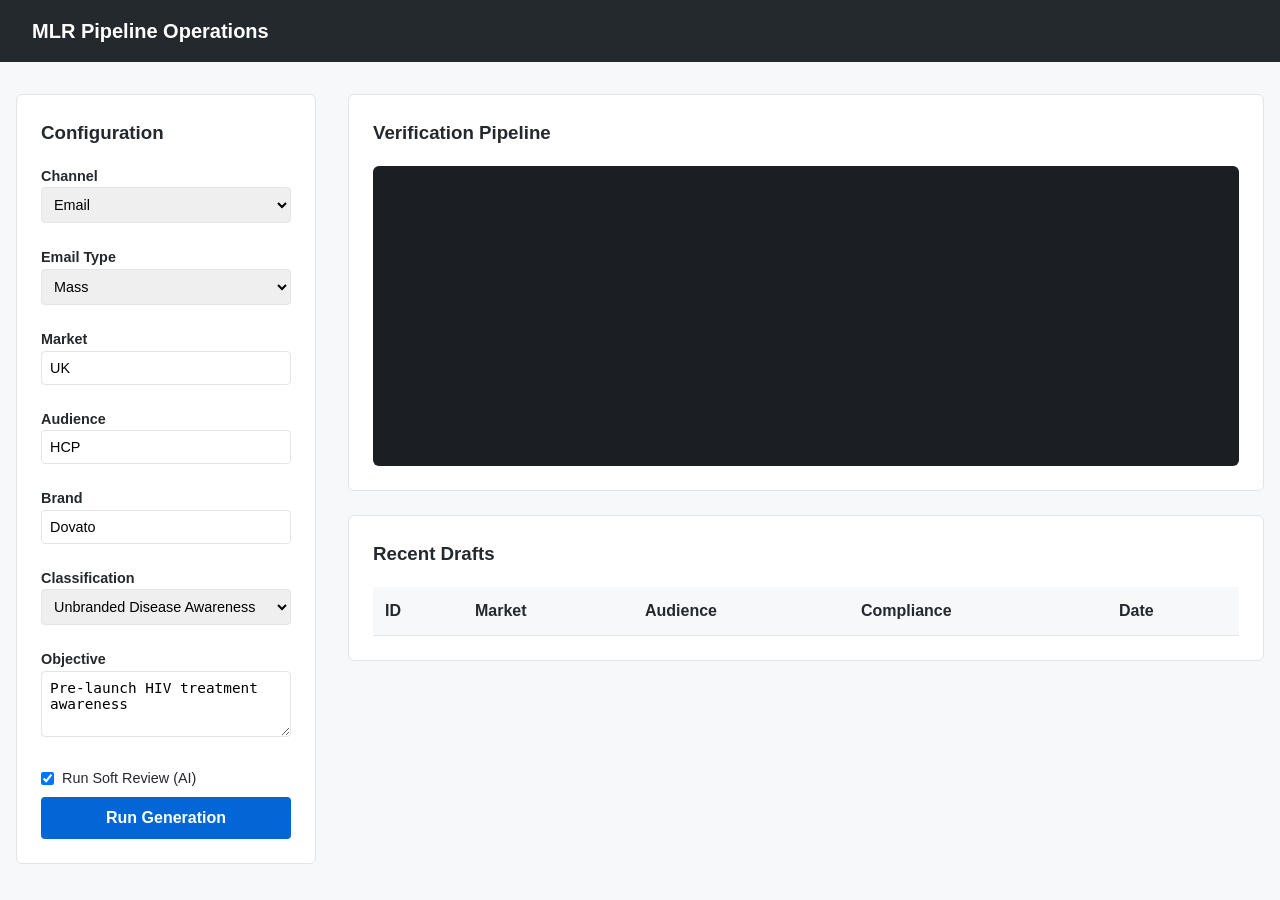
==== static/index.html @ 28fc7f42 "feat: implement MLR pipeline dashboard with FastAPI static serving and UI configuration panel" ====
<!DOCTYPE html>
<html lang="en">
<head>
    <meta charset="UTF-8">
    <meta name="viewport" content="width=device-width, initial-scale=1.0">
    <title>MLR Draft Pipeline</title>
    <link rel="stylesheet" href="/static/styles.css">
</head>
<body>
    <div class="navbar">
        MLR Pipeline Operations
    </div>

    <div class="container">
        <!-- Sidebar Configuration -->
        <aside class="sidebar">
            <h3>Configuration</h3>
            <form id="configForm">
                <label>Channel
                    <select id="channel" name="channel">
                        <option value="email">Email</option>
                        <option value="web">Web</option>
                    </select>
                </label>
                
                <label id="emailTypeLabel">Email Type
                    <select id="email_type" name="email_type">
                        <option value="mass">Mass</option>
                        <option value="1:1">1:1</option>
                    </select>
                </label>

                <label>Market
                    <input type="text" id="market" name="market" value="UK" required>
                </label>

                <label>Audience
                    <input type="text" id="audience" name="audience" value="HCP" required>
                </label>

                <label>Brand
                    <input type="text" id="brand" name="brand" value="Dovato" required>
                </label>

                <label>Classification
                    <select id="classification" name="classification">
                        <option value="unbranded">Unbranded Disease Awareness</option>
                        <option value="branded">Branded</option>
                    </select>
                </label>

                <label>Objective
                    <textarea id="objective" name="objective" rows="3" required>Pre-launch HIV treatment awareness</textarea>
                </label>

                <label style="display:flex; align-items:center; gap:0.5rem; font-weight:normal;">
                    <input type="checkbox" id="run_soft_review" name="run_soft_review" checked style="width:auto;margin:0;">
                    Run Soft Review (AI)
                </label>

                <button type="submit" id="generateBtn">Run Generation</button>
            </form>
        </aside>

        <!-- Main Content -->
        <main class="main-content">
            <div class="card">
                <h3>Verification Pipeline</h3>
                <div class="log-console" id="logConsole">
                    <!-- Logs stream here -->
                </div>
            </div>

            <div class="card" id="resultsCard" style="display: none;">
                <div class="tabs">
                    <button class="tab-btn active" data-tab="preview">Live Preview</button>
                    <button class="tab-btn" data-tab="audit">Audit & Grades</button>
                    <button class="tab-btn" data-tab="code">Raw HTML</button>
                </div>

                <div id="preview" class="tab-content active">
                    <iframe id="previewFrame" style="width:100%; height:600px; border:1px solid var(--border-color); border-radius:4px;"></iframe>
                </div>

                <div id="audit" class="tab-content">
                    <table id="auditTable">
                        <thead>
                            <tr>
                                <th>Rule</th>
                                <th>Status</th>
                                <th>Detail</th>
                            </tr>
                        </thead>
                        <tbody>
                            <!-- Populated dynamically -->
                        </tbody>
                    </table>
                </div>

                <div id="code" class="tab-content">
                    <pre style="background:#f6f8fa; padding:1rem; border-radius:4px; overflow-x:auto;"><code id="rawCodeBlock"></code></pre>
                </div>
            </div>
            
            <div class="card">
                <h3>Recent Drafts</h3>
                <table id="historyTable">
                    <thead>
                        <tr>
                            <th>ID</th>
                            <th>Market</th>
                            <th>Audience</th>
                            <th>Compliance</th>
                            <th>Date</th>
                        </tr>
                    </thead>
                    <tbody>
                        <!-- History rows -->
                    </tbody>
                </table>
            </div>
        </main>
    </div>

    <script src="/static/app.js"></script>
</body>
</html>
---- static/styles.css ----
:root {
    --primary-color: #0366d6;
    --primary-hover: #0056b3;
    --bg-color: #f6f8fa;
    --card-bg: #ffffff;
    --text-main: #24292e;
    --text-muted: #586069;
    --border-color: #e1e4e8;
    --danger: #cb2431;
    --success: #28a745;
    --warning: #f0ad4e;
}

* {
    box-sizing: border-box;
}

body {
    font-family: -apple-system, BlinkMacSystemFont, "Segoe UI", Helvetica, Arial, sans-serif;
    background-color: var(--bg-color);
    color: var(--text-main);
    margin: 0;
    padding: 0;
    line-height: 1.5;
}

.navbar {
    background-color: #24292e;
    color: white;
    padding: 1rem 2rem;
    font-size: 1.25rem;
    font-weight: 600;
}

.container {
    display: flex;
    max-width: 1400px;
    margin: 2rem auto;
    gap: 2rem;
    padding: 0 1rem;
}

.sidebar {
    flex: 0 0 300px;
    background-color: var(--card-bg);
    border: 1px solid var(--border-color);
    border-radius: 6px;
    padding: 1.5rem;
    height: fit-content;
}

.main-content {
    flex: 1;
    display: flex;
    flex-direction: column;
    gap: 1.5rem;
}

h1, h2, h3, h4 {
    margin-top: 0;
}

label {
    display: block;
    font-weight: 600;
    margin-bottom: 0.5rem;
    font-size: 0.9rem;
}

input, select, textarea {
    width: 100%;
    padding: 0.5rem;
    margin-bottom: 1rem;
    border: 1px solid var(--border-color);
    border-radius: 4px;
    font-size: 0.9rem;
}

input:focus, select:focus, textarea:focus {
    outline: none;
    border-color: var(--primary-color);
    box-shadow: 0 0 0 3px rgba(3, 102, 214, 0.3);
}

button {
    background-color: var(--primary-color);
    color: white;
    border: none;
    padding: 0.75rem;
    width: 100%;
    border-radius: 4px;
    font-size: 1rem;
    font-weight: 600;
    cursor: pointer;
}

button:hover {
    background-color: var(--primary-hover);
}

button:disabled {
    background-color: #94b8e0;
    cursor: not-allowed;
}

.card {
    background-color: var(--card-bg);
    border: 1px solid var(--border-color);
    border-radius: 6px;
    padding: 1.5rem;
}

.log-console {
    background-color: #1b1f23;
    color: #e1e4e8;
    padding: 1rem;
    border-radius: 6px;
    font-family: SFMono-Regular, Consolas, "Liberation Mono", Menlo, monospace;
    font-size: 0.85rem;
    height: 300px;
    overflow-y: auto;
    white-space: pre-wrap;
}

.log-entry {
    margin-bottom: 0.25rem;
    padding-bottom: 0.25rem;
    border-bottom: 1px solid #2f363d;
}

.log-entry.error { color: #f97583; }
.log-entry.success { color: #85e89d; }

.tabs {
    display: flex;
    border-bottom: 1px solid var(--border-color);
    margin-bottom: 1rem;
}

.tab-btn {
    background: none;
    color: var(--text-muted);
    border: none;
    padding: 0.75rem 1.5rem;
    font-size: 1rem;
    cursor: pointer;
    width: auto;
    border-bottom: 2px solid transparent;
    border-radius: 0;
}

.tab-btn.active {
    color: var(--text-main);
    border-bottom-color: var(--primary-color);
    font-weight: 600;
}

.tab-content {
    display: none;
}

.tab-content.active {
    display: block;
}

.badge {
    padding: 0.25rem 0.5rem;
    border-radius: 20px;
    font-size: 0.75rem;
    font-weight: 600;
}
.badge.pass { background-color: #dcffe4; color: #1a7f37; }
.badge.fail { background-color: #ffebe9; color: #cf222e; }
.badge.warn { background-color: #fff8c5; color: #9a6700; }

table {
    width: 100%;
    border-collapse: collapse;
}

th, td {
    padding: 0.75rem;
    text-align: left;
    border-bottom: 1px solid var(--border-color);
}

th {
    background-color: #f6f8fa;
    font-weight: 600;
}
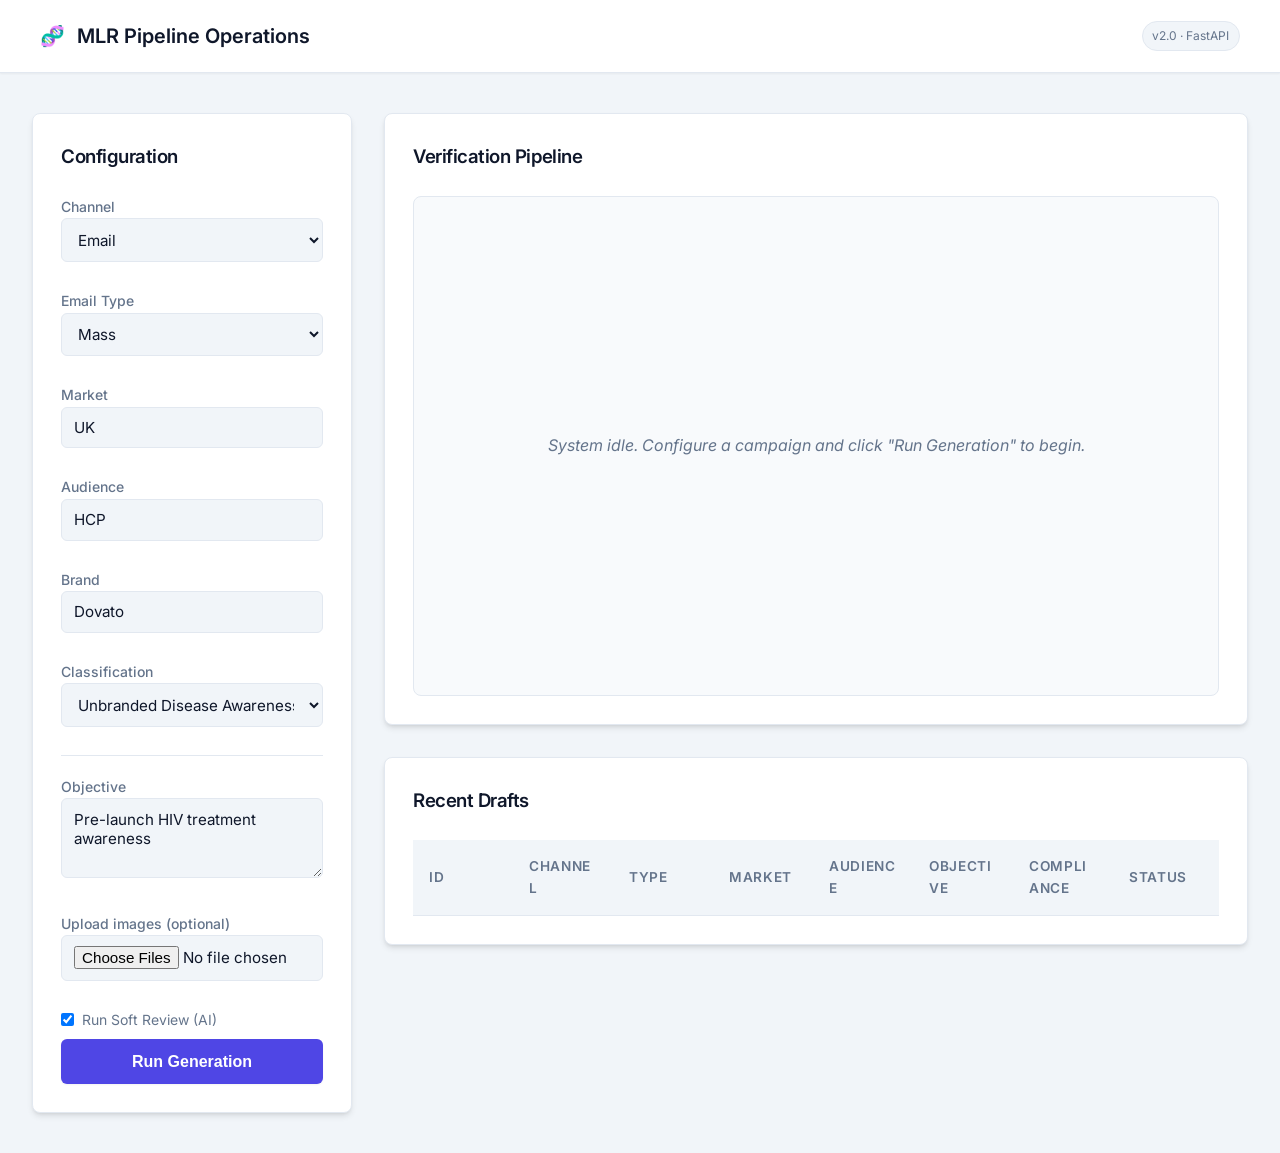
==== commit 0106d514: "feat: add MLR draft pipeline UI with configuration form, live preview, and iteration tracking" ====
--- a/static/index.html
+++ b/static/index.html
@@ -4,11 +4,13 @@
     <meta charset="UTF-8">
     <meta name="viewport" content="width=device-width, initial-scale=1.0">
     <title>MLR Draft Pipeline</title>
-    <link rel="stylesheet" href="/static/styles.css">
+    <link rel="stylesheet" href="/static/styles.css?v=12">
 </head>
 <body>
     <div class="navbar">
-        MLR Pipeline Operations
+        <span>🧬</span>
+        <span>MLR Pipeline Operations</span>
+        <span style="margin-left:auto; font-size:0.75rem; font-weight:400; color:var(--text-muted); background:var(--bg-color); padding:0.25rem 0.6rem; border-radius:999px; border:1px solid var(--border-color);">v2.0 · FastAPI</span>
     </div>
 
     <div class="container">
@@ -49,8 +51,14 @@
                     </select>
                 </label>
 
+                <hr style="border:none; border-top:1px solid var(--border-color); margin: 0.5rem 0 1.25rem;">
+
                 <label>Objective
                     <textarea id="objective" name="objective" rows="3" required>Pre-launch HIV treatment awareness</textarea>
+                </label>
+
+                <label>Upload images (optional)
+                    <input type="file" id="images" name="images" multiple accept="image/png, image/jpeg, image/jpg, image/gif">
                 </label>
 
                 <label style="display:flex; align-items:center; gap:0.5rem; font-weight:normal;">
@@ -67,15 +75,25 @@
             <div class="card">
                 <h3>Verification Pipeline</h3>
                 <div class="log-console" id="logConsole">
-                    <!-- Logs stream here -->
+                    <div id="logPlaceholder" style="display:flex; align-items:center; justify-content:center; height:100%; color:var(--text-muted); font-style:italic;">
+                        System idle. Configure a campaign and click "Run Generation" to begin.
+                    </div>
                 </div>
             </div>
 
             <div class="card" id="resultsCard" style="display: none;">
+                <div id="metricsBar" style="display:flex; gap:1rem; margin-bottom:1.5rem;">
+                    <!-- Populated by JS -->
+                </div>
+            
                 <div class="tabs">
                     <button class="tab-btn active" data-tab="preview">Live Preview</button>
                     <button class="tab-btn" data-tab="audit">Audit & Grades</button>
+                    <button class="tab-btn" data-tab="history">Iteration History</button>
                     <button class="tab-btn" data-tab="code">Raw HTML</button>
+                    <span style="flex:1"></span>
+                    <a id="downloadBtn" class="btn-sm btn-primary" style="display:none; text-decoration:none;">📥 Download</a>
+                    <button id="copyBtn" class="btn-sm btn-ghost" style="display:none;">📋 Copy</button>
                 </div>
 
                 <div id="preview" class="tab-content active">
@@ -83,18 +101,31 @@
                 </div>
 
                 <div id="audit" class="tab-content">
-                    <table id="auditTable">
-                        <thead>
-                            <tr>
-                                <th>Rule</th>
-                                <th>Status</th>
-                                <th>Detail</th>
-                            </tr>
-                        </thead>
-                        <tbody>
-                            <!-- Populated dynamically -->
-                        </tbody>
-                    </table>
+                    <div id="auditEmpty" style="text-align:center; padding:2rem; color:var(--text-muted); font-style:italic;">Run a generation to see the compliance audit.</div>
+                    <div id="auditBody" style="display:none;">
+                        <div id="complianceProgress" style="margin-bottom:1.5rem;"></div>
+                        <div id="auditGroups"></div>
+                        <div id="softReviewSection"></div>
+                    </div>
+                </div>
+
+                <div id="history" class="tab-content">
+                    <div class="table-responsive">
+                        <table id="iterHistoryTable">
+                            <thead>
+                                <tr>
+                                    <th>Attempt</th>
+                                    <th>Pass</th>
+                                    <th>Fail</th>
+                                    <th>Warn</th>
+                                    <th>Changes</th>
+                                </tr>
+                            </thead>
+                            <tbody>
+                                <!-- Populated dynamically -->
+                            </tbody>
+                        </table>
+                    </div>
                 </div>
 
                 <div id="code" class="tab-content">
@@ -104,24 +135,31 @@
             
             <div class="card">
                 <h3>Recent Drafts</h3>
-                <table id="historyTable">
-                    <thead>
-                        <tr>
-                            <th>ID</th>
-                            <th>Market</th>
-                            <th>Audience</th>
-                            <th>Compliance</th>
-                            <th>Date</th>
-                        </tr>
-                    </thead>
-                    <tbody>
-                        <!-- History rows -->
-                    </tbody>
-                </table>
+                <div class="table-responsive">
+                    <table id="historyTable">
+                        <thead>
+                            <tr>
+                                <th>ID</th>
+                                <th>Channel</th>
+                                <th>Type</th>
+                                <th>Market</th>
+                                <th>Audience</th>
+                                <th style="max-width: 200px;">Objective</th>
+                                <th>Compliance</th>
+                                <th>Status</th>
+                                <th>Iterations</th>
+                                <th>Date</th>
+                            </tr>
+                        </thead>
+                        <tbody>
+                            <!-- History rows -->
+                        </tbody>
+                    </table>
+                </div>
             </div>
         </main>
     </div>
 
-    <script src="/static/app.js"></script>
+    <script src="/static/app.js?v=12"></script>
 </body>
 </html>
--- a/static/styles.css
+++ b/static/styles.css
@@ -1,14 +1,23 @@
+@import url('https://fonts.googleapis.com/css2?family=Inter:wght@400;500;600&display=swap');
+
 :root {
-    --primary-color: #0366d6;
-    --primary-hover: #0056b3;
-    --bg-color: #f6f8fa;
+    --primary-color: #4f46e5;
+    --primary-hover: #4338ca;
+    --bg-color: #f1f5f9;
     --card-bg: #ffffff;
-    --text-main: #24292e;
-    --text-muted: #586069;
-    --border-color: #e1e4e8;
-    --danger: #cb2431;
-    --success: #28a745;
-    --warning: #f0ad4e;
+    --text-main: #0f172a;
+    --text-muted: #64748b;
+    --border-color: #e2e8f0;
+    --danger: #ef4444;
+    --danger-bg: rgba(239, 68, 68, 0.1);
+    --success: #10b981;
+    --success-bg: rgba(16, 185, 129, 0.1);
+    --warning: #f59e0b;
+    --warning-bg: rgba(245, 158, 11, 0.1);
+    
+    --shadow-sm: 0 1px 2px 0 rgb(0 0 0 / 0.05);
+    --shadow-md: 0 4px 6px -1px rgb(0 0 0 / 0.1), 0 2px 4px -2px rgb(0 0 0 / 0.1);
+    --shadow-lg: 0 10px 15px -3px rgb(0 0 0 / 0.1), 0 4px 6px -4px rgb(0 0 0 / 0.1);
 }
 
 * {
@@ -16,147 +25,379 @@
 }
 
 body {
-    font-family: -apple-system, BlinkMacSystemFont, "Segoe UI", Helvetica, Arial, sans-serif;
+    font-family: 'Inter', -apple-system, sans-serif;
     background-color: var(--bg-color);
     color: var(--text-main);
     margin: 0;
     padding: 0;
-    line-height: 1.5;
+    line-height: 1.6;
+    -webkit-font-smoothing: antialiased;
 }
 
 .navbar {
-    background-color: #24292e;
-    color: white;
-    padding: 1rem 2rem;
+    background-color: var(--card-bg);
+    border-bottom: 1px solid var(--border-color);
+    padding: 1.25rem 2.5rem;
     font-size: 1.25rem;
     font-weight: 600;
+    box-shadow: var(--shadow-sm);
+    display: flex;
+    align-items: center;
+    gap: 0.75rem;
 }
 
 .container {
     display: flex;
-    max-width: 1400px;
-    margin: 2rem auto;
+    max-width: 1600px;
+    margin: 2.5rem auto;
     gap: 2rem;
-    padding: 0 1rem;
+    padding: 0 2rem;
+    align-items: stretch;
 }
 
 .sidebar {
-    flex: 0 0 300px;
+    flex: 0 0 320px;
     background-color: var(--card-bg);
     border: 1px solid var(--border-color);
-    border-radius: 6px;
-    padding: 1.5rem;
+    border-radius: 8px;
+    padding: 1.75rem;
     height: fit-content;
+    box-shadow: var(--shadow-md);
+    position: sticky;
+    top: 2.5rem;
 }
 
 .main-content {
     flex: 1;
     display: flex;
     flex-direction: column;
-    gap: 1.5rem;
+    gap: 2rem;
+    min-width: 0;
 }
 
 h1, h2, h3, h4 {
     margin-top: 0;
+    font-weight: 600;
+    letter-spacing: -0.025em;
+    color: var(--text-main);
+}
+
+h3 {
+    margin-bottom: 1.5rem;
 }
 
 label {
     display: block;
-    font-weight: 600;
+    font-weight: 500;
     margin-bottom: 0.5rem;
-    font-size: 0.9rem;
+    font-size: 0.875rem;
+    color: var(--text-muted);
 }
 
 input, select, textarea {
     width: 100%;
-    padding: 0.5rem;
-    margin-bottom: 1rem;
-    border: 1px solid var(--border-color);
-    border-radius: 4px;
-    font-size: 0.9rem;
+    padding: 0.65rem 0.75rem;
+    margin-bottom: 1.25rem;
+    background-color: var(--bg-color);
+    border: 1px solid var(--border-color);
+    border-radius: 6px;
+    font-size: 0.95rem;
+    color: var(--text-main);
+    font-family: inherit;
+    transition: all 0.2s ease-in-out;
 }
 
 input:focus, select:focus, textarea:focus {
     outline: none;
     border-color: var(--primary-color);
-    box-shadow: 0 0 0 3px rgba(3, 102, 214, 0.3);
+    box-shadow: 0 0 0 3px rgba(79, 70, 229, 0.2);
+}
+
+input[type="checkbox"] {
+    width: auto;
+    margin: 0;
+    cursor: pointer;
 }
 
 button {
     background-color: var(--primary-color);
     color: white;
     border: none;
-    padding: 0.75rem;
+    padding: 0.85rem;
     width: 100%;
-    border-radius: 4px;
+    border-radius: 6px;
     font-size: 1rem;
     font-weight: 600;
     cursor: pointer;
-}
-
-button:hover {
+    transition: all 0.2s ease;
+    box-shadow: var(--shadow-sm);
+    display: flex;
+    justify-content: center;
+    align-items: center;
+    gap: 0.5rem;
+}
+
+button:hover:not(:disabled) {
     background-color: var(--primary-hover);
+    transform: translateY(-1px);
+    box-shadow: var(--shadow-md);
 }
 
 button:disabled {
-    background-color: #94b8e0;
+    background-color: var(--border-color);
+    color: var(--text-muted);
     cursor: not-allowed;
+    box-shadow: none;
+}
+
+/* Spinner for button */
+.spinner {
+    display: none;
+    width: 1.25rem;
+    height: 1.25rem;
+    border: 2px solid rgba(255,255,255,0.3);
+    border-radius: 50%;
+    border-top-color: white;
+    animation: spin 1s ease-in-out infinite;
+}
+
+@keyframes spin {
+    to { transform: rotate(360deg); }
 }
 
 .card {
     background-color: var(--card-bg);
     border: 1px solid var(--border-color);
+    border-radius: 8px;
+    padding: 1.75rem;
+    box-shadow: var(--shadow-md);
+    transition: box-shadow 0.3s ease;
+}
+
+.card:hover {
+    box-shadow: var(--shadow-lg);
+}
+
+.log-console {
+    background: #f8fafc;
+    border: 1px solid var(--border-color);
+    border-radius: 8px;
+    height: 500px;
+    overflow-y: auto;
+    padding: 0.75rem;
+    scroll-behavior: smooth;
+}
+
+.log-entry {
+    display: flex;
+    gap: 1rem;
+    padding: 0.85rem 1rem;
+    background-color: var(--card-bg);
+    border: 1px solid var(--border-color);
+    border-left: 4px solid var(--border-color);
+    border-radius: 8px;
+    margin-bottom: 0.6rem;
+    box-shadow: var(--shadow-sm);
+    opacity: 0;
+    transform: translateY(8px);
+    animation: slideIn 0.35s cubic-bezier(0.16, 1, 0.3, 1) forwards;
+    transition: transform 0.2s ease, box-shadow 0.2s ease;
+}
+
+.log-entry:hover {
+    transform: translateY(-2px);
+    box-shadow: var(--shadow-md);
+}
+
+/* Status variants — left border + subtle gradient tint like Streamlit */
+.log-entry.status-info    { border-left-color: var(--text-muted);     background: linear-gradient(90deg, rgba(100,116,139,0.06) 0%, #ffffff 60%); }
+.log-entry.status-resolve { border-left-color: var(--primary-color);  background: linear-gradient(90deg, rgba(79,70,229,0.07) 0%, #ffffff 60%); }
+.log-entry.status-generate{ border-left-color: var(--primary-color);  background: linear-gradient(90deg, rgba(79,70,229,0.07) 0%, #ffffff 60%); }
+.log-entry.status-grade   { border-left-color: var(--warning);        background: linear-gradient(90deg, rgba(245,158,11,0.07) 0%, #ffffff 60%); }
+.log-entry.status-soft_review { border-left-color: #6366f1;           background: linear-gradient(90deg, rgba(99,102,241,0.07) 0%, #ffffff 60%); }
+.log-entry.status-success { border-left-color: var(--success);        background: linear-gradient(90deg, rgba(16,185,129,0.07) 0%, #ffffff 60%); }
+.log-entry.status-error   { border-left-color: var(--danger);         background: linear-gradient(90deg, rgba(239,68,68,0.07) 0%, #ffffff 60%); }
+
+.step-icon {
+    font-size: 1.5rem;
+    display: flex;
+    align-items: center;
+    justify-content: center;
+    background: var(--bg-color);
+    width: 44px;
+    height: 44px;
+    border-radius: 50%;
+    border: 1px solid var(--border-color);
+}
+
+.step-content {
+    flex: 1;
+    display: flex;
+    flex-direction: column;
+    justify-content: center;
+}
+
+.step-msg {
+    font-weight: 500;
+    color: var(--text-main);
+    font-size: 0.95rem;
+}
+
+.step-time {
+    font-size: 0.75rem;
+    color: var(--text-muted);
+    margin-top: 0.25rem;
+}
+
+.delta-box {
+    margin-top: 0.75rem;
+    padding: 0.75rem;
     border-radius: 6px;
-    padding: 1.5rem;
-}
-
-.log-console {
-    background-color: #1b1f23;
-    color: #e1e4e8;
+    background: var(--bg-color);
+    border: 1px solid var(--border-color);
+    font-size: 0.85rem;
+}
+
+.fail-box {
+    margin-top: 0.5rem;
+    padding: 0.75rem;
+    border-radius: 6px;
+    background: var(--danger-bg);
+    border: 1px solid rgba(239, 68, 68, 0.2);
+    font-size: 0.85rem;
+    color: var(--danger);
+}
+
+@keyframes slideIn {
+    to { opacity: 1; transform: translateY(0); }
+}
+
+/* Metric Boxes */
+.metric-box {
+    flex: 1;
+    background: var(--card-bg);
+    border: 1px solid var(--border-color);
+    border-top: 3px solid var(--border-color);
+    border-radius: 8px;
     padding: 1rem;
-    border-radius: 6px;
-    font-family: SFMono-Regular, Consolas, "Liberation Mono", Menlo, monospace;
-    font-size: 0.85rem;
-    height: 300px;
-    overflow-y: auto;
-    white-space: pre-wrap;
-}
-
-.log-entry {
-    margin-bottom: 0.25rem;
-    padding-bottom: 0.25rem;
-    border-bottom: 1px solid #2f363d;
-}
-
-.log-entry.error { color: #f97583; }
-.log-entry.success { color: #85e89d; }
-
+    text-align: center;
+    box-shadow: var(--shadow-sm);
+    transition: box-shadow 0.2s ease, transform 0.2s ease;
+}
+
+.metric-box:hover {
+    transform: translateY(-2px);
+    box-shadow: var(--shadow-md);
+}
+
+.metric-label {
+    font-size: 0.8rem;
+    color: var(--text-muted);
+    text-transform: uppercase;
+    font-weight: 600;
+    letter-spacing: 0.05em;
+}
+
+.metric-value {
+    font-size: 1.85rem;
+    font-weight: 700;
+    margin-top: 0.25rem;
+    color: var(--text-main);
+}
+.metric-value.pass { color: var(--success); }
+.metric-value.fail { color: var(--danger); }
+.metric-value.warn { color: var(--warning); }
+
+/* Metric top-border color per type */
+.metric-box:has(.pass) { border-top-color: var(--success); }
+.metric-box:has(.fail) { border-top-color: var(--danger); }
+.metric-box:has(.warn) { border-top-color: var(--warning); }
+
+/* Small utility action buttons (Download / Copy) */
+.btn-sm {
+    display: inline-flex;
+    align-items: center;
+    gap: 0.35rem;
+    padding: 0.35rem 0.75rem;
+    font-size: 0.8rem;
+    font-weight: 500;
+    border-radius: 5px;
+    cursor: pointer;
+    width: auto;
+    white-space: nowrap;
+    transition: all 0.2s ease;
+}
+
+.btn-sm.btn-primary {
+    background: var(--primary-color);
+    color: white;
+    border: none;
+    box-shadow: var(--shadow-sm);
+}
+
+.btn-sm.btn-primary:hover {
+    background: var(--primary-hover);
+    transform: translateY(-1px);
+    box-shadow: var(--shadow-md);
+}
+
+.btn-sm.btn-ghost {
+    background: var(--bg-color);
+    color: var(--text-main);
+    border: 1px solid var(--border-color);
+}
+
+.btn-sm.btn-ghost:hover {
+    background: var(--border-color);
+    transform: translateY(-1px);
+    box-shadow: none;
+}
+
+/* Tabs */
 .tabs {
     display: flex;
+    align-items: center;
     border-bottom: 1px solid var(--border-color);
-    margin-bottom: 1rem;
+    margin-bottom: 1.5rem;
+    gap: 0.25rem;
+    flex-wrap: wrap;
 }
 
 .tab-btn {
     background: none;
     color: var(--text-muted);
     border: none;
-    padding: 0.75rem 1.5rem;
-    font-size: 1rem;
+    padding: 0.75rem 0.5rem;
+    font-size: 0.95rem;
     cursor: pointer;
     width: auto;
     border-bottom: 2px solid transparent;
     border-radius: 0;
+    box-shadow: none;
+    transition: color 0.2s ease, border-color 0.2s ease;
+}
+
+.tab-btn:hover:not(.active) {
+    color: var(--text-main);
+    transform: none;
+    box-shadow: none;
+    background: none;
 }
 
 .tab-btn.active {
-    color: var(--text-main);
+    color: var(--primary-color);
     border-bottom-color: var(--primary-color);
     font-weight: 600;
 }
 
 .tab-content {
     display: none;
+    animation: fadeIn 0.4s ease;
+}
+
+@keyframes fadeIn {
+    from { opacity: 0; }
+    to { opacity: 1; }
 }
 
 .tab-content.active {
@@ -164,27 +405,192 @@
 }
 
 .badge {
-    padding: 0.25rem 0.5rem;
-    border-radius: 20px;
+    padding: 0.35rem 0.75rem;
+    border-radius: 6px;
     font-size: 0.75rem;
     font-weight: 600;
-}
-.badge.pass { background-color: #dcffe4; color: #1a7f37; }
-.badge.fail { background-color: #ffebe9; color: #cf222e; }
-.badge.warn { background-color: #fff8c5; color: #9a6700; }
+    letter-spacing: 0.025em;
+    text-transform: uppercase;
+}
+.badge.pass { background-color: var(--success-bg); color: var(--success); border: 1px solid rgba(16,185,129,0.2); }
+.badge.fail { background-color: var(--danger-bg); color: var(--danger); border: 1px solid rgba(239,68,68,0.2); }
+.badge.warn { background-color: var(--warning-bg); color: var(--warning); border: 1px solid rgba(245,158,11,0.2); }
 
 table {
     width: 100%;
-    border-collapse: collapse;
+    border-collapse: separate;
+    border-spacing: 0;
+    table-layout: fixed; /* Crucial for preventing blowout */
 }
 
 th, td {
-    padding: 0.75rem;
+    padding: 1rem;
     text-align: left;
     border-bottom: 1px solid var(--border-color);
+    word-wrap: break-word; /* Wrap long text in cells */
+    overflow-wrap: break-word;
+}
+
+tbody tr {
+    transition: background-color 0.2s ease;
+}
+
+tbody tr:nth-child(even) {
+    background-color: #f8fafc;
+}
+
+tbody tr:hover {
+    background-color: #f1f5f9;
+}
+
+.table-responsive {
+    width: 100%;
+    overflow-x: auto;
+    -webkit-overflow-scrolling: touch;
+}
+
+.table-responsive table {
+    min-width: 1000px; /* Forces scrollbar on small screens instead of cramping */
 }
 
 th {
-    background-color: #f6f8fa;
-    font-weight: 600;
-}
+    background-color: var(--bg-color);
+    font-weight: 600;
+    font-size: 0.85rem;
+    color: var(--text-muted);
+    text-transform: uppercase;
+    letter-spacing: 0.05em;
+}
+
+tr {
+    transition: background-color 0.2s ease;
+}
+
+tbody tr:hover {
+    background-color: rgba(255, 255, 255, 0.02);
+}
+
+tbody tr:last-child td {
+    border-bottom: none;
+}
+
+iframe {
+    background-color: white;
+}
+
+/* Audit Grouped Sections */
+.audit-group {
+    margin-bottom: 1.25rem;
+    border: 1px solid var(--border-color);
+    border-radius: 8px;
+    overflow: hidden;
+}
+
+.audit-group-header {
+    display: flex;
+    align-items: center;
+    gap: 0.5rem;
+    padding: 0.75rem 1rem;
+    font-weight: 600;
+    font-size: 0.9rem;
+    cursor: pointer;
+    user-select: none;
+    justify-content: space-between;
+}
+
+.audit-group-header.blocking { background: rgba(239,68,68,0.07); color: var(--danger); border-left: 4px solid var(--danger); }
+.audit-group-header.warning  { background: rgba(245,158,11,0.07); color: var(--warning); border-left: 4px solid var(--warning); }
+.audit-group-header.passed   { background: rgba(16,185,129,0.07); color: var(--success); border-left: 4px solid var(--success); }
+
+.audit-group-body {
+    border-top: 1px solid var(--border-color);
+}
+
+.audit-item {
+    display: flex;
+    align-items: flex-start;
+    gap: 0.75rem;
+    padding: 0.85rem 1rem;
+    border-bottom: 1px solid var(--border-color);
+    transition: background-color 0.15s ease;
+}
+
+.audit-item:last-child { border-bottom: none; }
+
+.audit-item:hover { background-color: var(--bg-color); }
+
+.audit-item-icon { font-size: 1.1rem; flex-shrink: 0; margin-top: 2px; }
+
+.audit-item-label { font-weight: 600; font-size: 0.9rem; color: var(--text-main); }
+.audit-item-detail { font-size: 0.85rem; color: var(--text-muted); margin-top: 0.2rem; }
+
+/* Compliance Progress Bar */
+.compliance-bar-wrap {
+    margin-bottom: 1.25rem;
+}
+
+.compliance-bar-label {
+    font-size: 0.85rem;
+    font-weight: 600;
+    color: var(--text-muted);
+    margin-bottom: 0.4rem;
+}
+
+.compliance-bar {
+    width: 100%;
+    height: 8px;
+    background: var(--border-color);
+    border-radius: 999px;
+    overflow: hidden;
+}
+
+.compliance-bar-fill {
+    height: 100%;
+    border-radius: 999px;
+    transition: width 0.6s ease;
+    background: var(--success);
+}
+
+/* Advisory Notes */
+.advisory-section-title {
+    font-weight: 600;
+    font-size: 0.9rem;
+    color: var(--text-muted);
+    margin-bottom: 0.75rem;
+    padding-top: 1rem;
+    border-top: 1px solid var(--border-color);
+    display: flex;
+    align-items: center;
+    gap: 0.5rem;
+}
+
+.advisory-note {
+    padding: 0.85rem 1rem;
+    border-radius: 8px;
+    border: 1px solid rgba(99,102,241,0.2);
+    background: rgba(99,102,241,0.05);
+    border-left: 4px solid #6366f1;
+    margin-bottom: 0.6rem;
+}
+
+.advisory-note-title { font-weight: 600; font-size: 0.9rem; color: #4f46e5; }
+.advisory-note-detail { font-size: 0.85rem; color: var(--text-muted); margin-top: 0.25rem; }
+
+/* --- RESPONSIVE MEDIA QUERIES (Like Streamlit) --- */
+@media (max-width: 1024px) {
+    .container {
+        flex-direction: column;
+        padding: 0 1rem;
+        gap: 1.5rem;
+    }
+    
+    .sidebar {
+        flex: 1 1 auto;
+        position: static; /* Remove sticky on mobile */
+        width: 100%;
+    }
+    
+    .navbar {
+        padding: 1rem;
+    }
+}
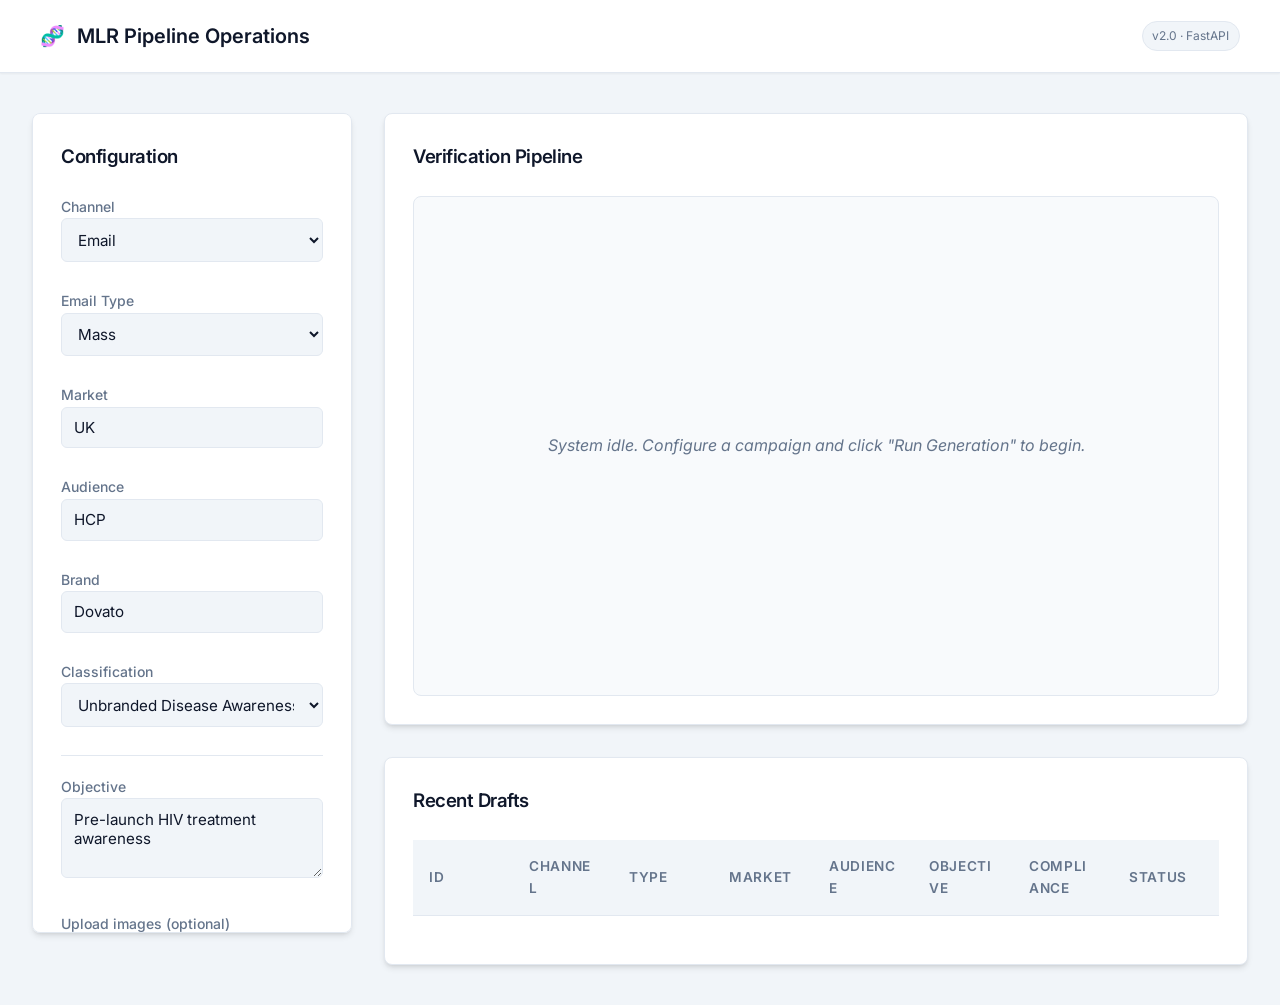
==== commit f0420ddb: "feat: implement frontend interface and system prompt for drug email QA pipeline" ====
--- a/static/index.html
+++ b/static/index.html
@@ -4,7 +4,7 @@
     <meta charset="UTF-8">
     <meta name="viewport" content="width=device-width, initial-scale=1.0">
     <title>MLR Draft Pipeline</title>
-    <link rel="stylesheet" href="/static/styles.css?v=12">
+    <link rel="stylesheet" href="/static/styles.css?v=14">
 </head>
 <body>
     <div class="navbar">
@@ -156,10 +156,13 @@
                         </tbody>
                     </table>
                 </div>
+                <div id="historyPagination" style="display:flex; justify-content:center; align-items:center; gap:0.5rem; margin-top:1.25rem;">
+                    <!-- JS will inject buttons here -->
+                </div>
             </div>
         </main>
     </div>
 
-    <script src="/static/app.js?v=12"></script>
+    <script src="/static/app.js?v=14"></script>
 </body>
 </html>
--- a/static/styles.css
+++ b/static/styles.css
@@ -62,6 +62,8 @@
     border-radius: 8px;
     padding: 1.75rem;
     height: fit-content;
+    max-height: calc(100vh - 5rem);
+    overflow-y: auto;
     box-shadow: var(--shadow-md);
     position: sticky;
     top: 2.5rem;
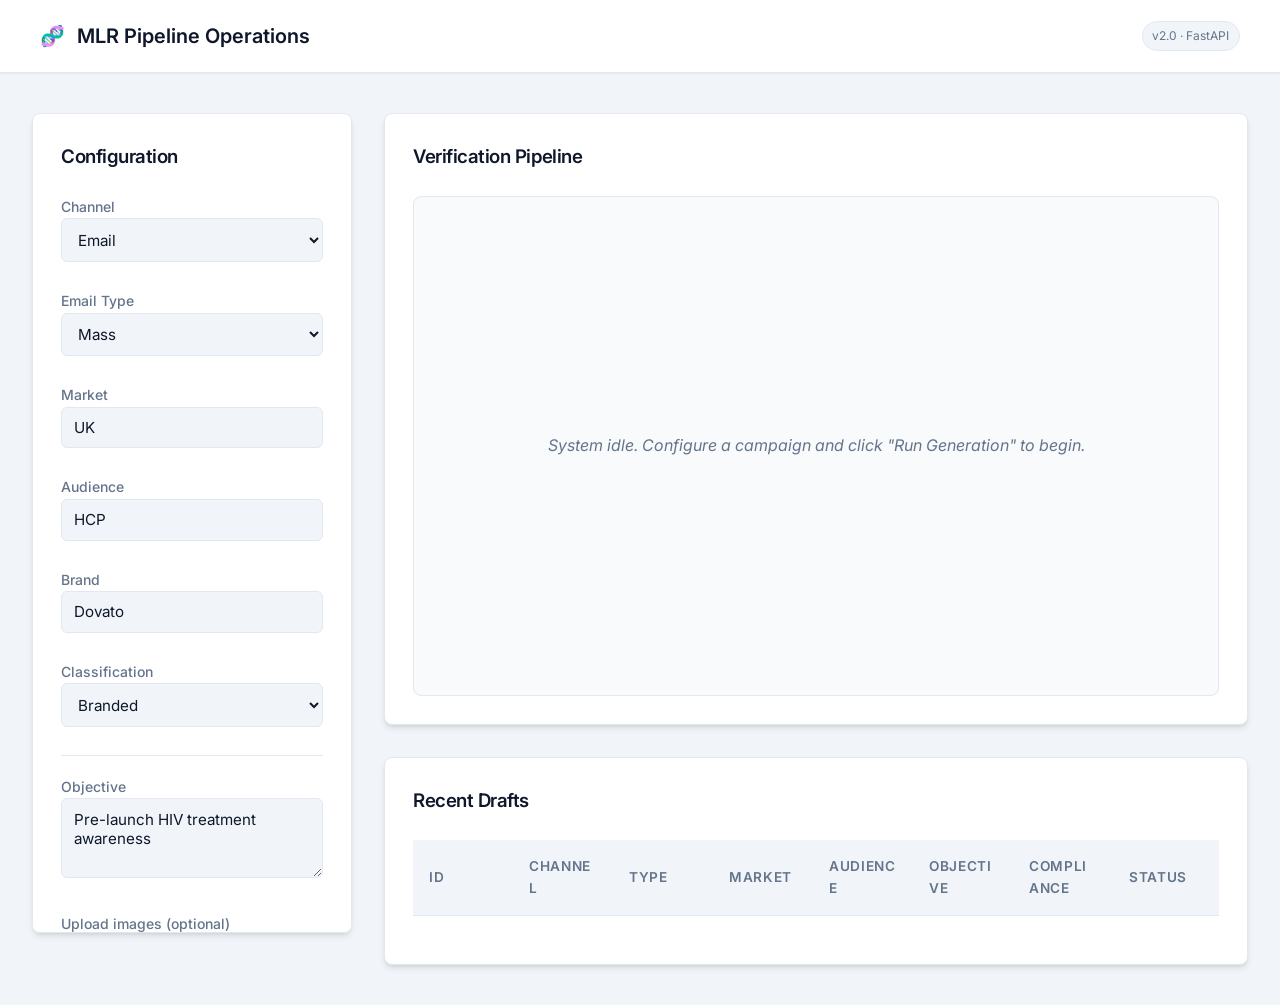
==== commit a00711c0: "feat: add draft review/revision endpoints and implement LangGraph-based generation pipeline" ====
--- a/static/index.html
+++ b/static/index.html
@@ -40,14 +40,14 @@
                     <input type="text" id="audience" name="audience" value="HCP" required>
                 </label>
 
-                <label>Brand
+                <label id="brandLabelWrapper">Brand
                     <input type="text" id="brand" name="brand" value="Dovato" required>
                 </label>
 
                 <label>Classification
                     <select id="classification" name="classification">
+                        <option value="branded" selected>Branded</option>
                         <option value="unbranded">Unbranded Disease Awareness</option>
-                        <option value="branded">Branded</option>
                     </select>
                 </label>
 
@@ -131,8 +131,29 @@
                 <div id="code" class="tab-content">
                     <pre style="background:#f6f8fa; padding:1rem; border-radius:4px; overflow-x:auto;"><code id="rawCodeBlock"></code></pre>
                 </div>
+                
+                <div id="draftActions" style="display:none; padding-top: 1rem; border-top: 1px solid var(--border-color); margin-top: 1rem;">
+                    <div style="display:flex; flex-wrap:wrap; gap: 1rem; justify-content:space-between; align-items:center;">
+                        <div style="display:flex; flex: 1; min-width: 250px; max-width: 600px; gap: 0.5rem; align-items: center;">
+                            <input type="text" id="humanFeedback" placeholder="Ask AI to modify this draft..." style="flex: 1; padding: 0.5rem; border: 1px solid var(--border-color); border-radius: 4px; outline: none;">
+                            <button id="reviseBtn" class="btn-primary" style="padding: 0.35rem 0.75rem; font-size: 0.85rem; border-radius: 4px; white-space: nowrap;">Revise</button>
+                        </div>
+                        <div id="reviewButtonsContainer" style="display:flex; gap: 0.5rem; align-items: center;">
+                            <span id="reviewStatusText" style="display: none; margin-right: 1rem; font-weight: 600;"></span>
+                            <button id="approveBtn" class="btn-primary" style="background-color: #10b981; border-color: #10b981; white-space: nowrap; padding: 0.5rem 1.5rem;">Approve</button>
+                            <button id="rejectBtn" class="btn-primary" style="background-color: #ef4444; border-color: #ef4444; white-space: nowrap; padding: 0.5rem 1.5rem;">Reject</button>
+                        </div>
+                    </div>
+                </div>
             </div>
             
+            <div class="card" id="analyticsCard" style="display: none; margin-bottom: 1.5rem;">
+                <h3>Pipeline Analytics</h3>
+                <div style="display: flex; gap: 1.5rem; flex-wrap: wrap; margin-top: 1rem;" id="analyticsContent">
+                    <!-- Populated by JS -->
+                </div>
+            </div>
+
             <div class="card">
                 <h3>Recent Drafts</h3>
                 <div class="table-responsive">
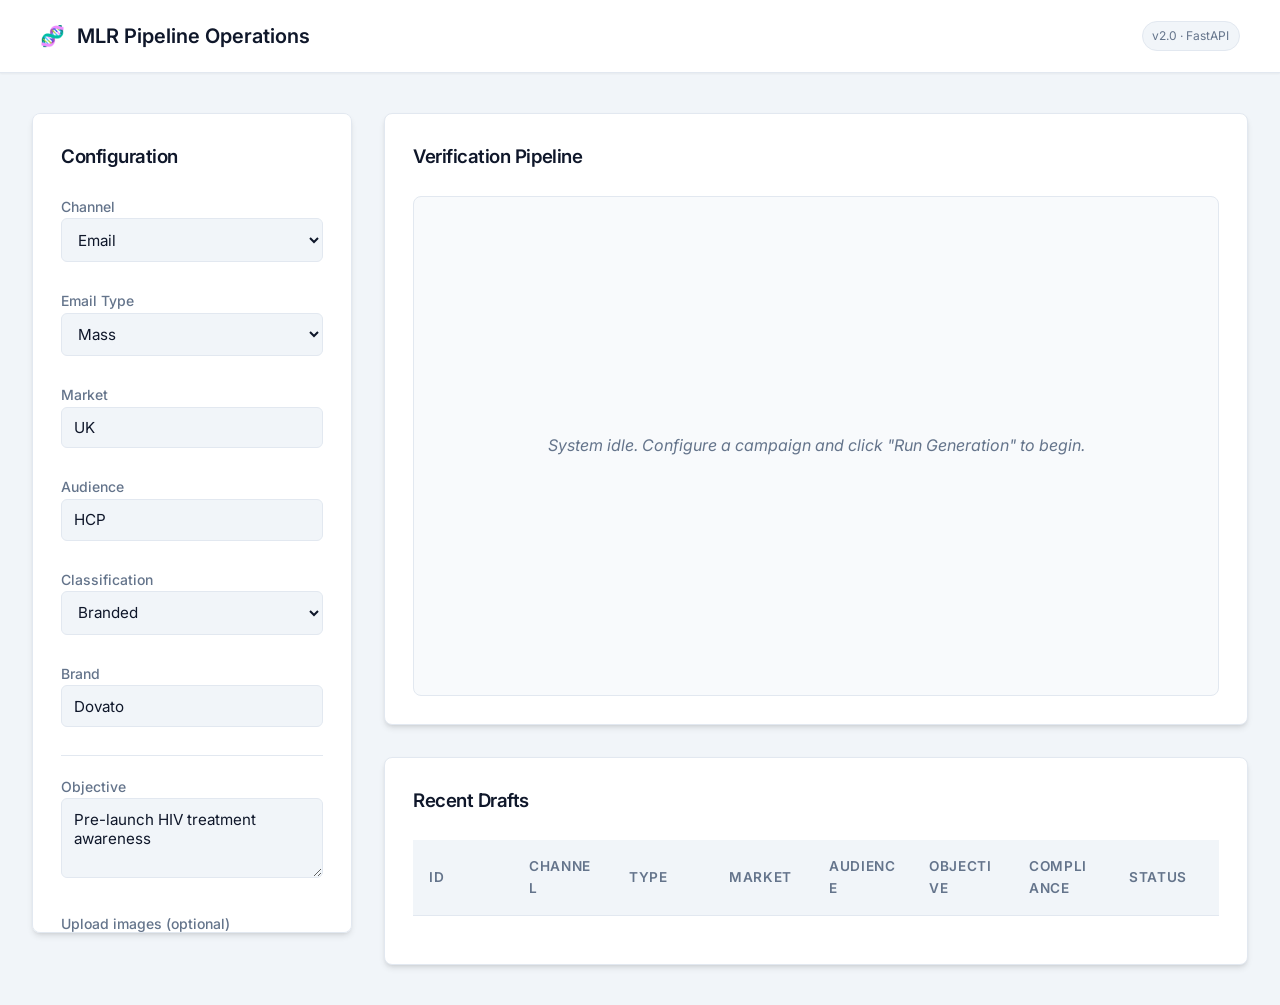
==== commit 070d9bfd: "feat: add frontend dashboard for email generation and history management" ====
--- a/static/index.html
+++ b/static/index.html
@@ -40,15 +40,15 @@
                     <input type="text" id="audience" name="audience" value="HCP" required>
                 </label>
 
-                <label id="brandLabelWrapper">Brand
-                    <input type="text" id="brand" name="brand" value="Dovato" required>
-                </label>
-
                 <label>Classification
                     <select id="classification" name="classification">
                         <option value="branded" selected>Branded</option>
                         <option value="unbranded">Unbranded Disease Awareness</option>
                     </select>
+                </label>
+
+                <label id="brandLabelWrapper">Brand
+                    <input type="text" id="brand" name="brand" value="Dovato" required>
                 </label>
 
                 <hr style="border:none; border-top:1px solid var(--border-color); margin: 0.5rem 0 1.25rem;">
@@ -135,8 +135,8 @@
                 <div id="draftActions" style="display:none; padding-top: 1rem; border-top: 1px solid var(--border-color); margin-top: 1rem;">
                     <div style="display:flex; flex-wrap:wrap; gap: 1rem; justify-content:space-between; align-items:center;">
                         <div style="display:flex; flex: 1; min-width: 250px; max-width: 600px; gap: 0.5rem; align-items: center;">
-                            <input type="text" id="humanFeedback" placeholder="Ask AI to modify this draft..." style="flex: 1; padding: 0.5rem; border: 1px solid var(--border-color); border-radius: 4px; outline: none;">
-                            <button id="reviseBtn" class="btn-primary" style="padding: 0.35rem 0.75rem; font-size: 0.85rem; border-radius: 4px; white-space: nowrap;">Revise</button>
+                            <input type="text" id="humanFeedback" placeholder="Ask AI to modify this draft..." style="flex: 1; padding: 0.5rem 0.75rem; margin: 0; min-height: 40px; border: 1px solid var(--border-color); border-radius: 4px; outline: none; width: auto;">
+                            <button id="reviseBtn" class="btn-primary" style="padding: 0.5rem 1rem; margin: 0; min-height: 40px; font-size: 0.9rem; border-radius: 4px; white-space: nowrap; width: auto;">Revise</button>
                         </div>
                         <div id="reviewButtonsContainer" style="display:flex; gap: 0.5rem; align-items: center;">
                             <span id="reviewStatusText" style="display: none; margin-right: 1rem; font-weight: 600;"></span>
--- a/static/styles.css
+++ b/static/styles.css
@@ -24,6 +24,10 @@
     box-sizing: border-box;
 }
 
+html, body {
+    overscroll-behavior: none;
+}
+
 body {
     font-family: 'Inter', -apple-system, sans-serif;
     background-color: var(--bg-color);
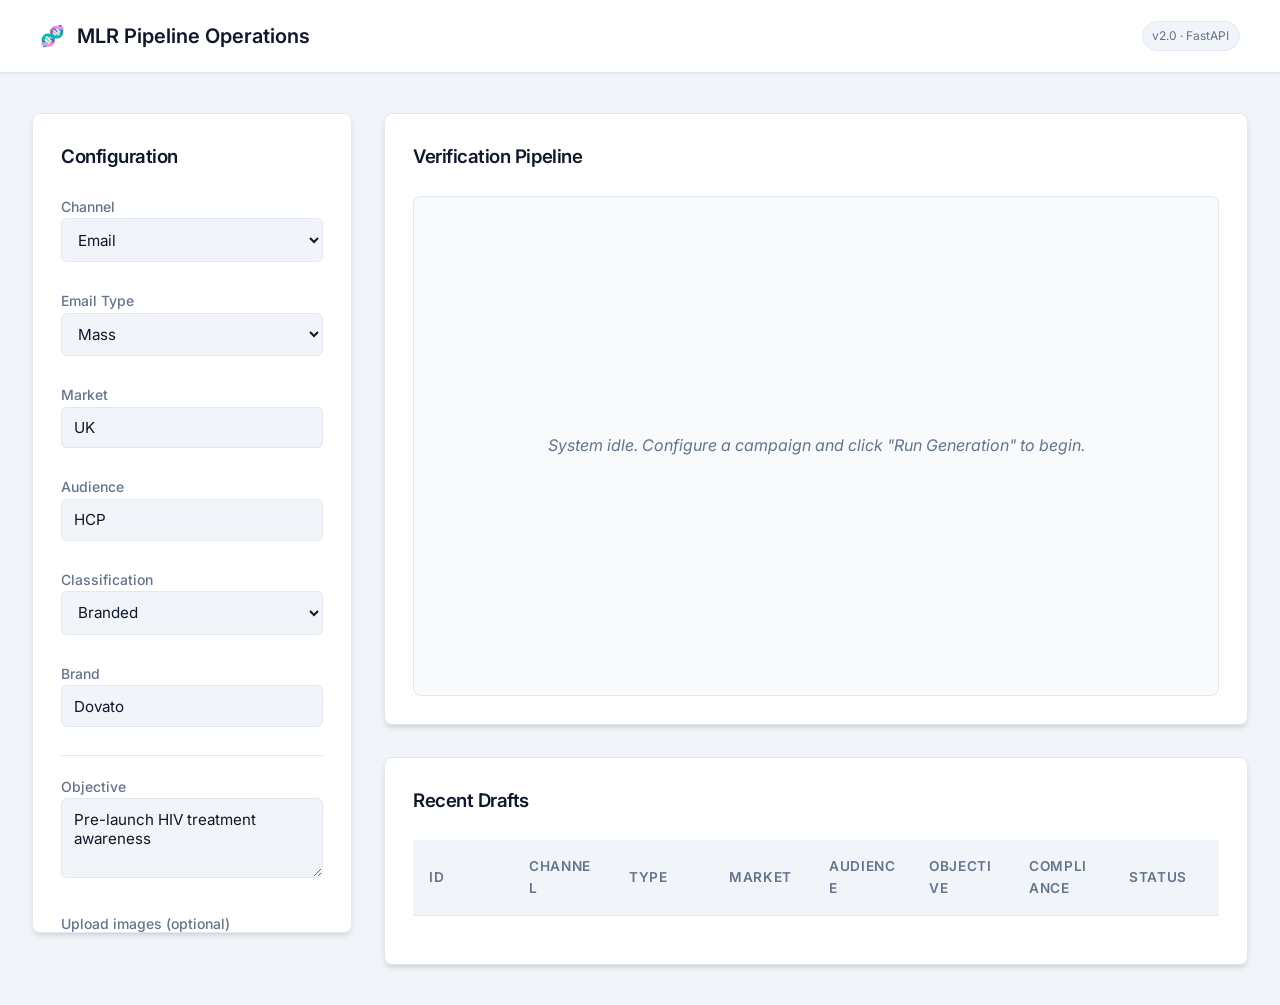
==== commit 486f8b25: "feat: add HTML dashboard UI for MLR draft pipeline operations" ====
--- a/static/index.html
+++ b/static/index.html
@@ -97,7 +97,7 @@
                 </div>
 
                 <div id="preview" class="tab-content active">
-                    <iframe id="previewFrame" style="width:100%; height:600px; border:1px solid var(--border-color); border-radius:4px;"></iframe>
+                    <iframe id="previewFrame" style="width:100%; height:600px; border:1px solid var(--border-color); border-radius:4px; background-color: #ffffff;"></iframe>
                 </div>
 
                 <div id="audit" class="tab-content">
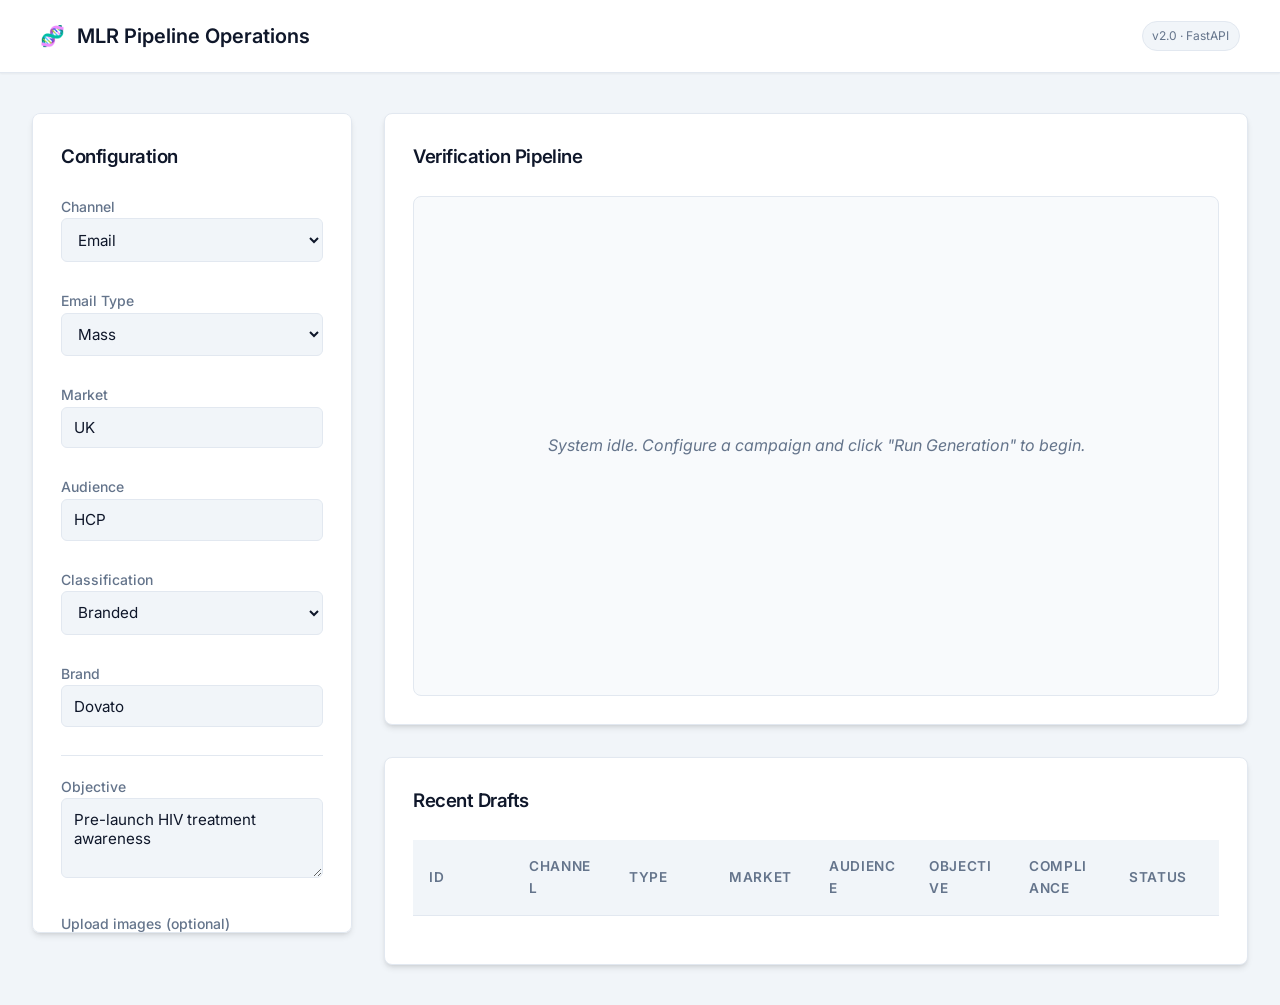
==== commit 166a1fbb: "feat: implement LangGraph pipeline orchestration and add centralized logger utility" ====
--- a/static/index.html
+++ b/static/index.html
@@ -184,6 +184,6 @@
         </main>
     </div>
 
-    <script src="/static/app.js?v=14"></script>
+    <script src="/static/app.js?v=15"></script>
 </body>
 </html>
